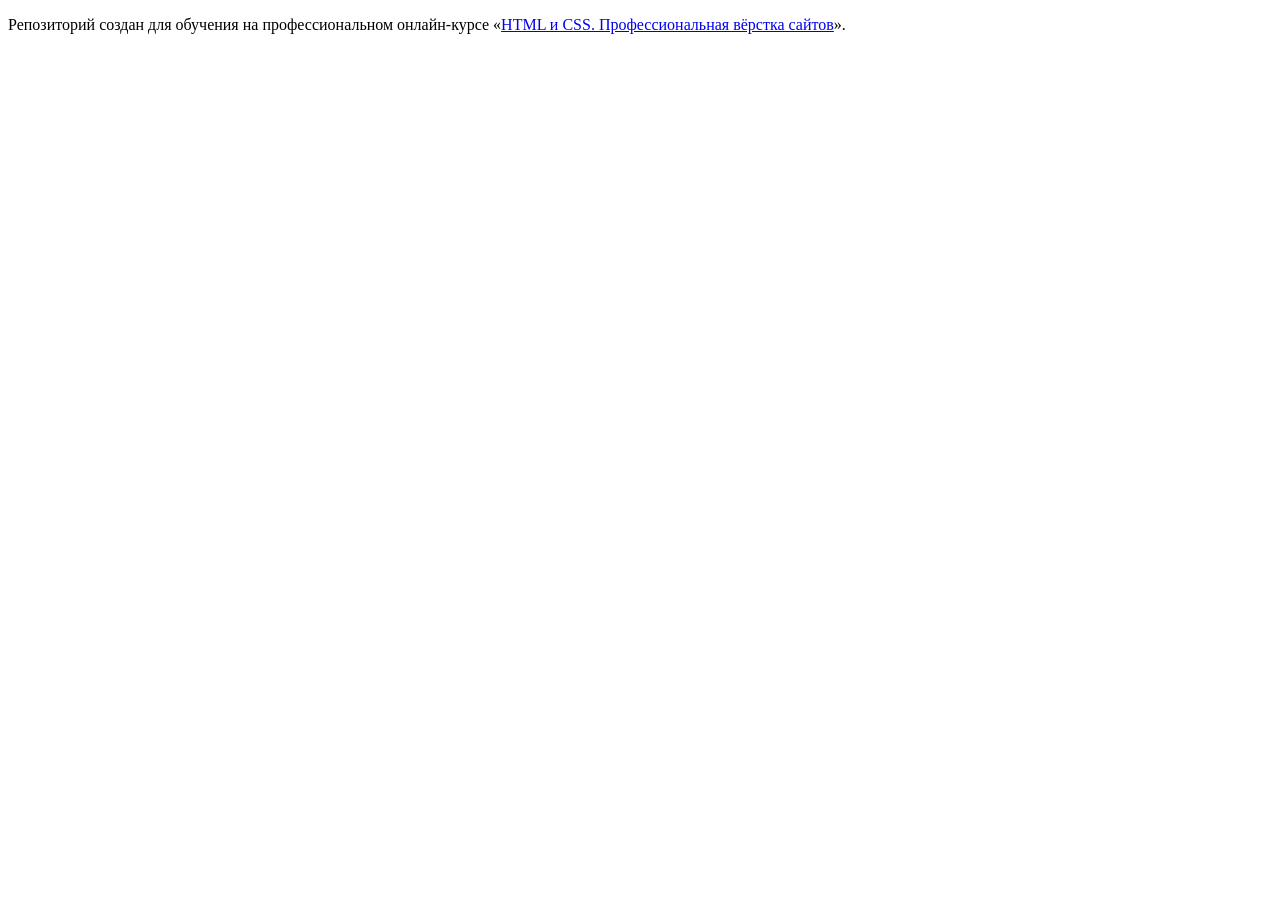
==== index.html @ d36bf07c ":hatching_chick:" ====
<!DOCTYPE html>
<html lang="ru">
  <head>
    <meta charset="utf-8">
    <title>HTML Academy: Седона</title>
  </head>
  <body>

    <p>Репозиторий создан для обучения на профессиональном онлайн‑курсе «<a href="https://htmlacademy.ru/intensive/htmlcss">HTML и CSS. Профессиональная вёрстка сайтов</a>».</p>

  </body>
</html>
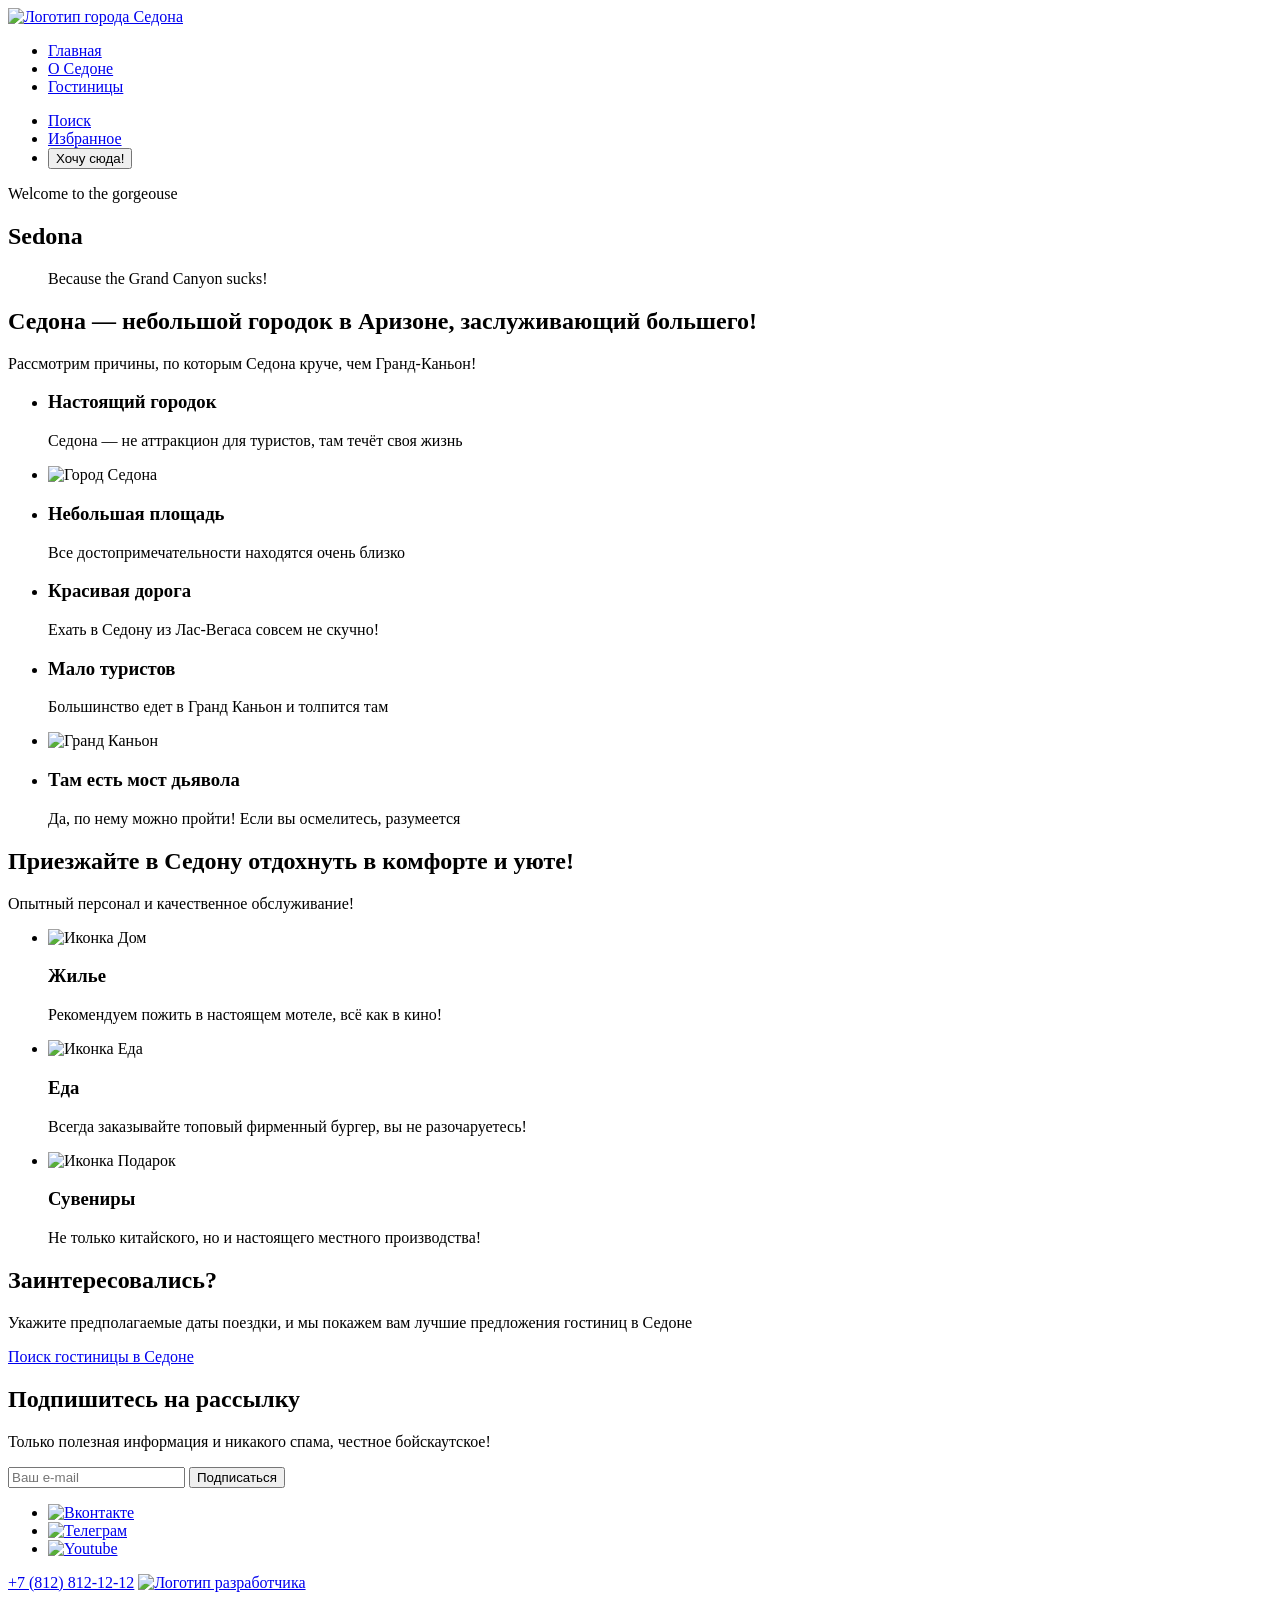
==== commit 0f6bb001: "Add files via upload" ====
--- a/index.html
+++ b/index.html
@@ -3,10 +3,156 @@
   <head>
     <meta charset="utf-8">
     <title>HTML Academy: Седона</title>
+    <link rel="stylesheet" href="style.css">
   </head>
   <body>
+    <header class="page-header">
+        <a href="/" class="logo-link">
+            <img src="#" alt="Логотип города Седона">
+        </a>
 
-    <p>Репозиторий создан для обучения на профессиональном онлайн‑курсе «<a href="https://htmlacademy.ru/intensive/htmlcss">HTML и CSS. Профессиональная вёрстка сайтов</a>».</p>
+        <nav class="navigation">
+            <ul class = "navigation-list">
+                <li class = "navigation-item">
+                    <a class = "navigation-link" href="#">Главная</a>
+                </li>
+                <li class = "navigation-item">
+                    <a class = "navigation-link" href="#">О Седоне</a>
+                </li>
+                <li class = "navigation-item">
+                    <a class = "navigation-link" href="catalog.html">Гостиницы</a>
+                </li>
+            </ul>
 
+            <ul class = "navigation-user">
+                <li class = "navigation-item">
+                    <a class = "navigation-link" href="#">
+                        <span class = "visually-hidden">Поиск</span>
+                    </a>
+                </li>
+                <li class = "navigation-item">
+                    <a class = "navigation-link" href="#">
+                        <span class = "visually-hidden">Избранное</span>
+                    </a>
+                </li>
+                <li class = "navigation-item">
+                    <button type = "button" class="button-primary">Хочу сюда!</button>
+                </li>
+            </ul>
+        </nav>
+    </header>
+
+    <main class = "main-index">
+        <section class = "hero">
+            <div class = "hero-text">
+                <p>Welcome to the gorgeouse</p>
+                <h1 class = "main-index-title">Sedona</h1>
+                <blockquote>
+                    <p>Because the Grand Canyon sucks!</p>
+                </blockquote>
+            </div>
+        </section>
+
+        <section class = "description">
+            <h2 class = "description-title">Седона — небольшой городок в Аризоне, заслуживающий большего!</h2>
+                <p>Рассмотрим причины, по которым Седона круче, чем Гранд-Каньон!</p>
+            <ul class = "description-list">
+                <li class = "description-item">
+                    <h3>Настоящий городок</h3>
+                    <p>Седона — не аттракцион для туристов, там течёт своя жизнь</p>
+                </li>
+
+                <li><img src = "#" alt = "Город Седона"></li>
+
+                <li class = "description-item">
+                    <h3>Небольшая площадь</h3>
+                    <p>Все достопримечательности находятся очень близко</p>
+                </li>
+
+                <li class = "description-item">
+                    <h3>Красивая дорога</h3>
+                    <p>Ехать в Седону из Лас-Вегаса совсем не скучно!</p>
+                </li>
+
+                <li class = "description-item">
+                    <h3>Мало туристов</h3>
+                    <p>Большинство едет в Гранд Каньон и толпится там</p>
+                </li>
+
+                <li><img src = "#" alt = "Гранд Каньон"></li>
+
+                <li class = "description-item">
+                    <h3>Там есть мост дьявола</h3>
+                    <p>Да, по нему можно пройти! Если вы осмелитесь, разумеется</p>
+                </li>
+            </ul>
+        </section>
+
+        <section class = "services">
+            <h2 class = "services-title">Приезжайте в Седону отдохнуть в комфорте и уюте!</h2>
+                <p>Опытный персонал и качественное обслуживание!</p>
+            <ul class = "services-list">
+                <li class = "services-item">
+                    <img src = "#" alt = "Иконка Дом">
+                    <h3>Жилье</h3>
+                    <p>Рекомендуем пожить в настоящем мотеле, всё как в кино!</p>
+                </li>
+
+                <li class = "services-item">
+                    <img src = "#" alt = "Иконка Еда">
+                    <h3>Еда</h3>
+                    <p>Всегда заказывайте топовый фирменный бургер, вы не разочаруетесь!</p>
+                </li>
+
+                <li class = "services-item">
+                    <img src = "#" alt = "Иконка Подарок">
+                    <h3>Сувениры</h3>
+                    <p>Не только китайского, но и настоящего местного производства!</p>
+                </li>
+            </ul>
+        </section>
+
+        <section class = "plans">
+                <h2 class = "">Заинтересовались?</h2>
+                    <p>Укажите предполагаемые даты поездки, и мы покажем вам лучшие предложения гостиниц в Седоне</p>
+                    <a class="plans-button" href="catalog.html">Поиск гостиницы в Седоне</a>
+        </section>
+    </main>
+
+    <footer>
+        <section class = "subscribe">
+            <h2 class = "subscribe-title">Подпишитесь на рассылку</h2>
+                <p>Только полезная информация и никакого спама, честное бойскаутское!</p>
+
+            <form class="subscribe-form" action="https://echo.htmlacademy.ru/" method="post">
+                <input type="email" name="email" placeholder="Ваш e-mail" required>
+                <button type="submit">Подписаться</button>
+            </form>
+        </section>
+        
+            <ul class = "social-media">
+                <li class = "Вконтакте">
+                    <a href = "https://vk.com/htmlacademy">
+                    <img src = "#" alt = "Вконтакте">
+                    </a>
+                </li>
+                <li class = "Телеграм">
+                    <a href = "https://t.me/htmlacademy">
+                    <img src = "#" alt = "Телеграм">
+                    </a>
+                </li>
+                <li class = "Youtube">
+                    <a href = "https://www.youtube.com/user/htmlacademyru">
+                    <img src = "#" alt = "Youtube">
+                    </a>
+                </li>
+            </ul>
+
+            <a class="contacts-phone" href = "tel:+78128121212">+7 (812) 812-12-12</a>
+            
+            <a href = "https://htmlacademy.ru">
+                <img src = "#" alt = "Логотип разработчика">
+            </a>
+    </footer>
   </body>
 </html>
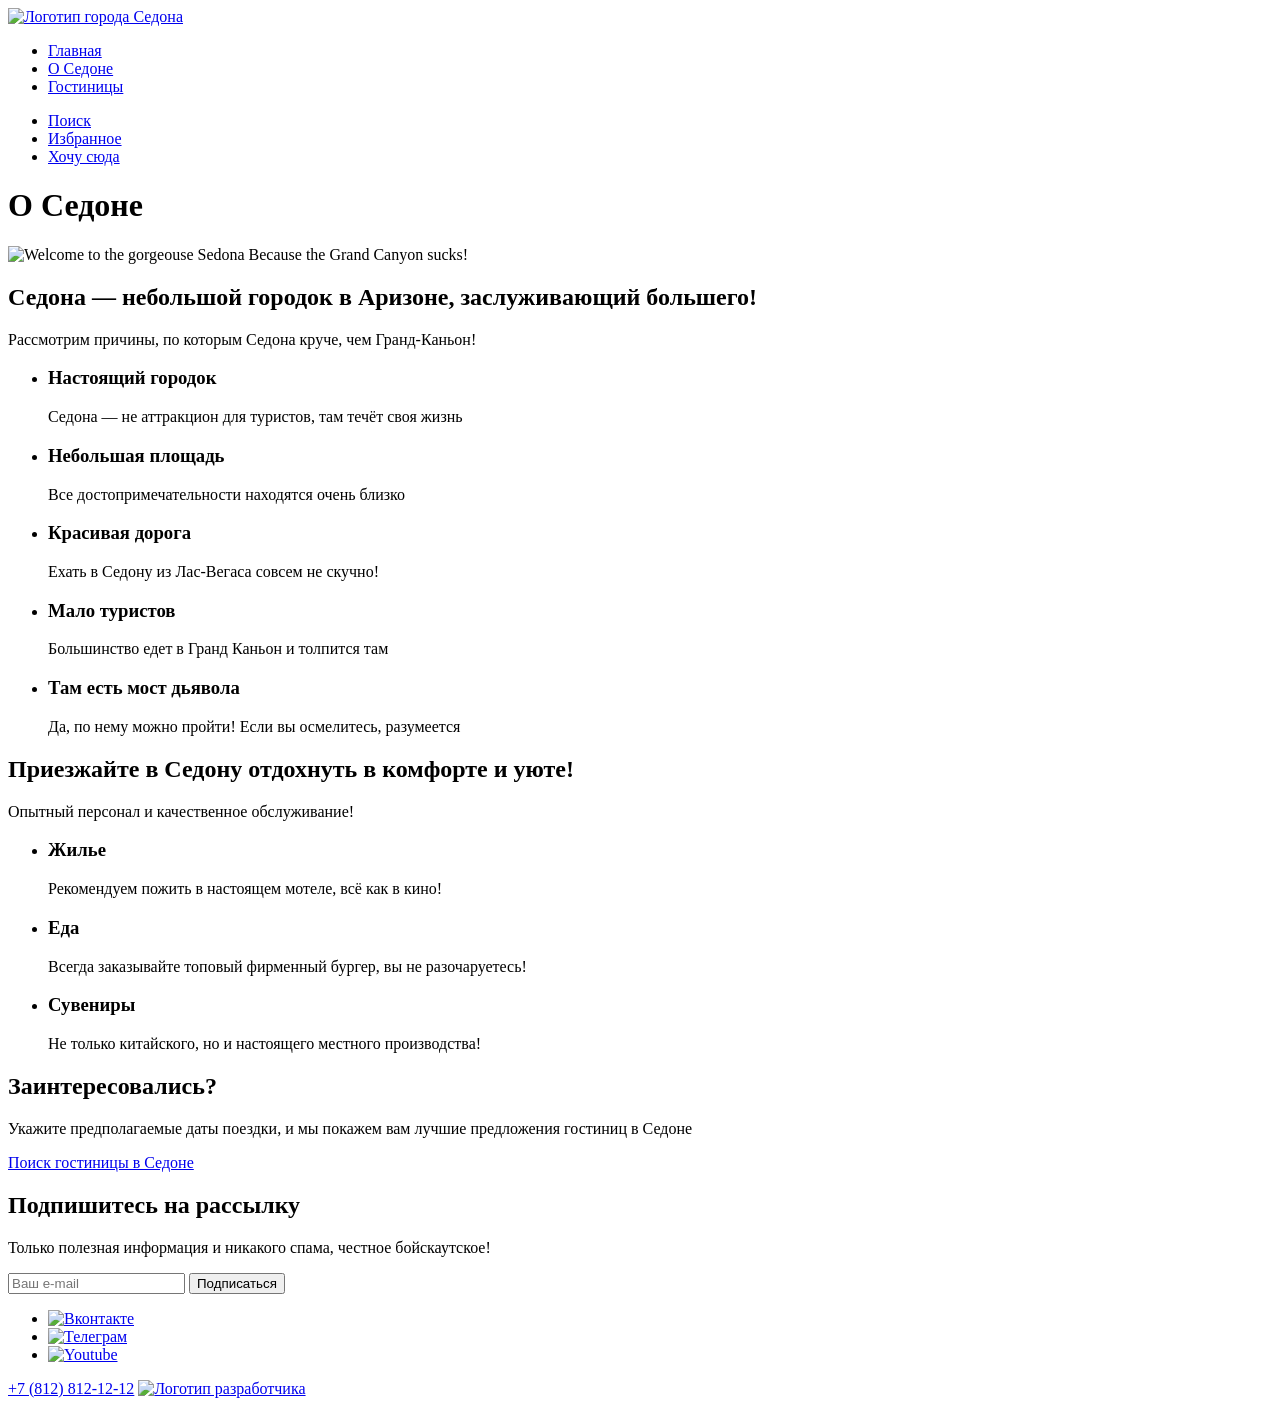
==== commit dc57a049: "Вносит правки в разметку для авто проверки" ====
--- a/index.html
+++ b/index.html
@@ -6,152 +6,142 @@
     <link rel="stylesheet" href="style.css">
   </head>
   <body>
-    <header class="page-header">
-        <a href="/" class="logo-link">
-            <img src="#" alt="Логотип города Седона">
-        </a>
+    <header class="page-header" data-test="header">
+      <a href="/" class="logo-link">
+          <img src="#" alt="Логотип города Седона">
+      </a>
 
-        <nav class="navigation">
-            <ul class = "navigation-list">
-                <li class = "navigation-item">
-                    <a class = "navigation-link" href="#">Главная</a>
-                </li>
-                <li class = "navigation-item">
-                    <a class = "navigation-link" href="#">О Седоне</a>
-                </li>
-                <li class = "navigation-item">
-                    <a class = "navigation-link" href="catalog.html">Гостиницы</a>
-                </li>
-            </ul>
+      <nav class="navigation">
+        <ul class="navigation-list">
+          <li class="navigation-item">
+            <a class="navigation-link" href="#">Главная</a>
+          </li>
+          <li class="navigation-item">
+            <a class="navigation-link" href="#">О Седоне</a>
+          </li>
+          <li class="navigation-item">
+            <a class="navigation-link" href="catalog.html">Гостиницы</a>
+          </li>
+        </ul>
 
-            <ul class = "navigation-user">
-                <li class = "navigation-item">
-                    <a class = "navigation-link" href="#">
-                        <span class = "visually-hidden">Поиск</span>
-                    </a>
-                </li>
-                <li class = "navigation-item">
-                    <a class = "navigation-link" href="#">
-                        <span class = "visually-hidden">Избранное</span>
-                    </a>
-                </li>
-                <li class = "navigation-item">
-                    <button type = "button" class="button-primary">Хочу сюда!</button>
-                </li>
-            </ul>
-        </nav>
+        <ul class="navigation-user">
+          <li class="navigation-item">
+            <a class="navigation-link" href="#">
+                <span class="visually-hidden">Поиск</span>
+            </a>
+          </li>
+          <li class="navigation-item">
+            <a class="navigation-link" href="#">
+                <span class="visually-hidden">Избранное</span>
+            </a>
+          </li>
+          <li class="navigation-item">
+            <a class="navigation-link" href="catalog.html">Хочу сюда</a>
+          </li>
+        </ul>
+      </nav>
     </header>
 
-    <main class = "main-index">
-        <section class = "hero">
-            <div class = "hero-text">
-                <p>Welcome to the gorgeouse</p>
-                <h1 class = "main-index-title">Sedona</h1>
-                <blockquote>
-                    <p>Because the Grand Canyon sucks!</p>
-                </blockquote>
-            </div>
+    <main class="main-index" data-test="main">
+      <div class="hero-text" data-test="hero">
+        <h1 class="visually-hidden">О Седоне</h1>
+        <img src="#" alt="Welcome to the gorgeouse Sedona Because the Grand Canyon sucks!">
+      </div>
+
+      <section class="description">
+        <h2 class="description-title">Седона — небольшой городок в Аризоне, заслуживающий большего!</h2>
+          <p>Рассмотрим причины, по которым Седона круче, чем Гранд-Каньон!</p>
+          <ul class="description-list">
+            <li class="description-item">
+                <h3>Настоящий городок</h3>
+                <p>Седона — не аттракцион для туристов, там течёт своя жизнь</p>
+            </li>
+
+              <li class="description-item">
+                  <h3>Небольшая площадь</h3>
+                  <p>Все достопримечательности находятся очень близко</p>
+              </li>
+
+              <li class="description-item">
+                  <h3>Красивая дорога</h3>
+                  <p>Ехать в Седону из Лас-Вегаса совсем не скучно!</p>
+              </li>
+
+              <li class="description-item">
+                  <h3>Мало туристов</h3>
+                  <p>Большинство едет в Гранд Каньон и толпится там</p>
+              </li>
+
+              <li class="description-item">
+                  <h3>Там есть мост дьявола</h3>
+                  <p>Да, по нему можно пройти! Если вы осмелитесь, разумеется</p>
+              </li>
+          </ul>
         </section>
 
-        <section class = "description">
-            <h2 class = "description-title">Седона — небольшой городок в Аризоне, заслуживающий большего!</h2>
-                <p>Рассмотрим причины, по которым Седона круче, чем Гранд-Каньон!</p>
-            <ul class = "description-list">
-                <li class = "description-item">
-                    <h3>Настоящий городок</h3>
-                    <p>Седона — не аттракцион для туристов, там течёт своя жизнь</p>
-                </li>
+        <section class="services" data-test="advantages">
+          <h2 class="services-title">Приезжайте в Седону отдохнуть в комфорте и уюте!</h2>
+              <p>Опытный персонал и качественное обслуживание!</p>
+          <ul class="services-list">
+              <li class="services-item">
+                  <h3>Жилье</h3>
+                  <p>Рекомендуем пожить в настоящем мотеле, всё как в кино!</p>
+              </li>
 
-                <li><img src = "#" alt = "Город Седона"></li>
+              <li class="services-item">
+                  <h3>Еда</h3>
+                  <p>Всегда заказывайте топовый фирменный бургер, вы не разочаруетесь!</p>
+              </li>
 
-                <li class = "description-item">
-                    <h3>Небольшая площадь</h3>
-                    <p>Все достопримечательности находятся очень близко</p>
-                </li>
-
-                <li class = "description-item">
-                    <h3>Красивая дорога</h3>
-                    <p>Ехать в Седону из Лас-Вегаса совсем не скучно!</p>
-                </li>
-
-                <li class = "description-item">
-                    <h3>Мало туристов</h3>
-                    <p>Большинство едет в Гранд Каньон и толпится там</p>
-                </li>
-
-                <li><img src = "#" alt = "Гранд Каньон"></li>
-
-                <li class = "description-item">
-                    <h3>Там есть мост дьявола</h3>
-                    <p>Да, по нему можно пройти! Если вы осмелитесь, разумеется</p>
-                </li>
-            </ul>
+              <li class="services-item">
+                  <h3>Сувениры</h3>
+                  <p>Не только китайского, но и настоящего местного производства!</p>
+              </li>
+          </ul>
         </section>
 
-        <section class = "services">
-            <h2 class = "services-title">Приезжайте в Седону отдохнуть в комфорте и уюте!</h2>
-                <p>Опытный персонал и качественное обслуживание!</p>
-            <ul class = "services-list">
-                <li class = "services-item">
-                    <img src = "#" alt = "Иконка Дом">
-                    <h3>Жилье</h3>
-                    <p>Рекомендуем пожить в настоящем мотеле, всё как в кино!</p>
-                </li>
-
-                <li class = "services-item">
-                    <img src = "#" alt = "Иконка Еда">
-                    <h3>Еда</h3>
-                    <p>Всегда заказывайте топовый фирменный бургер, вы не разочаруетесь!</p>
-                </li>
-
-                <li class = "services-item">
-                    <img src = "#" alt = "Иконка Подарок">
-                    <h3>Сувениры</h3>
-                    <p>Не только китайского, но и настоящего местного производства!</p>
-                </li>
-            </ul>
+        <section class="plans" data-test="search">
+          <h2>Заинтересовались?</h2>
+              <p>Укажите предполагаемые даты поездки, и мы покажем вам лучшие предложения гостиниц в Седоне</p>
+              <a class="plans-button" href="catalog.html">Поиск гостиницы в Седоне</a>
         </section>
 
-        <section class = "plans">
-                <h2 class = "">Заинтересовались?</h2>
-                    <p>Укажите предполагаемые даты поездки, и мы покажем вам лучшие предложения гостиниц в Седоне</p>
-                    <a class="plans-button" href="catalog.html">Поиск гостиницы в Седоне</a>
+        <section class="subscribe" data-test="subscribe">
+            <h2 class="subscribe-title">Подпишитесь на рассылку</h2>
+                <p>Только полезная информация и никакого спама, честное бойскаутское!</p>
+
+            <form class="subscribe-form" action="https://echo.htmlacademy.ru/" method="post">
+              <label>
+                <input type="email" name="email" placeholder="Ваш e-mail" required>
+              </label>
+                <button type="submit">Подписаться</button>
+            </form>
         </section>
     </main>
 
-    <footer>
-        <section class = "subscribe">
-            <h2 class = "subscribe-title">Подпишитесь на рассылку</h2>
-                <p>Только полезная информация и никакого спама, честное бойскаутское!</p>
-
-            <form class="subscribe-form" action="https://echo.htmlacademy.ru/" method="post">
-                <input type="email" name="email" placeholder="Ваш e-mail" required>
-                <button type="submit">Подписаться</button>
-            </form>
-        </section>
-        
-            <ul class = "social-media">
-                <li class = "Вконтакте">
-                    <a href = "https://vk.com/htmlacademy">
-                    <img src = "#" alt = "Вконтакте">
+    <footer data-test="footer">
+            <ul class="social-media">
+                <li class="Вконтакте">
+                    <a href="https://vk.com/htmlacademy">
+                    <img src="#" alt="Вконтакте">
                     </a>
                 </li>
-                <li class = "Телеграм">
-                    <a href = "https://t.me/htmlacademy">
-                    <img src = "#" alt = "Телеграм">
+                <li class="Телеграм">
+                    <a href="https://t.me/htmlacademy">
+                    <img src="#" alt="Телеграм">
                     </a>
                 </li>
-                <li class = "Youtube">
-                    <a href = "https://www.youtube.com/user/htmlacademyru">
-                    <img src = "#" alt = "Youtube">
+                <li class="Youtube">
+                    <a href="https://www.youtube.com/user/htmlacademyru">
+                    <img src="#" alt="Youtube">
                     </a>
                 </li>
             </ul>
 
-            <a class="contacts-phone" href = "tel:+78128121212">+7 (812) 812-12-12</a>
-            
-            <a href = "https://htmlacademy.ru">
-                <img src = "#" alt = "Логотип разработчика">
+            <a class="contacts-phone" href="tel:+78128121212">+7 (812) 812-12-12</a>
+
+            <a href="https://htmlacademy.ru/intensive/htmlcss">
+                <img src="#" alt="Логотип разработчика">
             </a>
     </footer>
   </body>
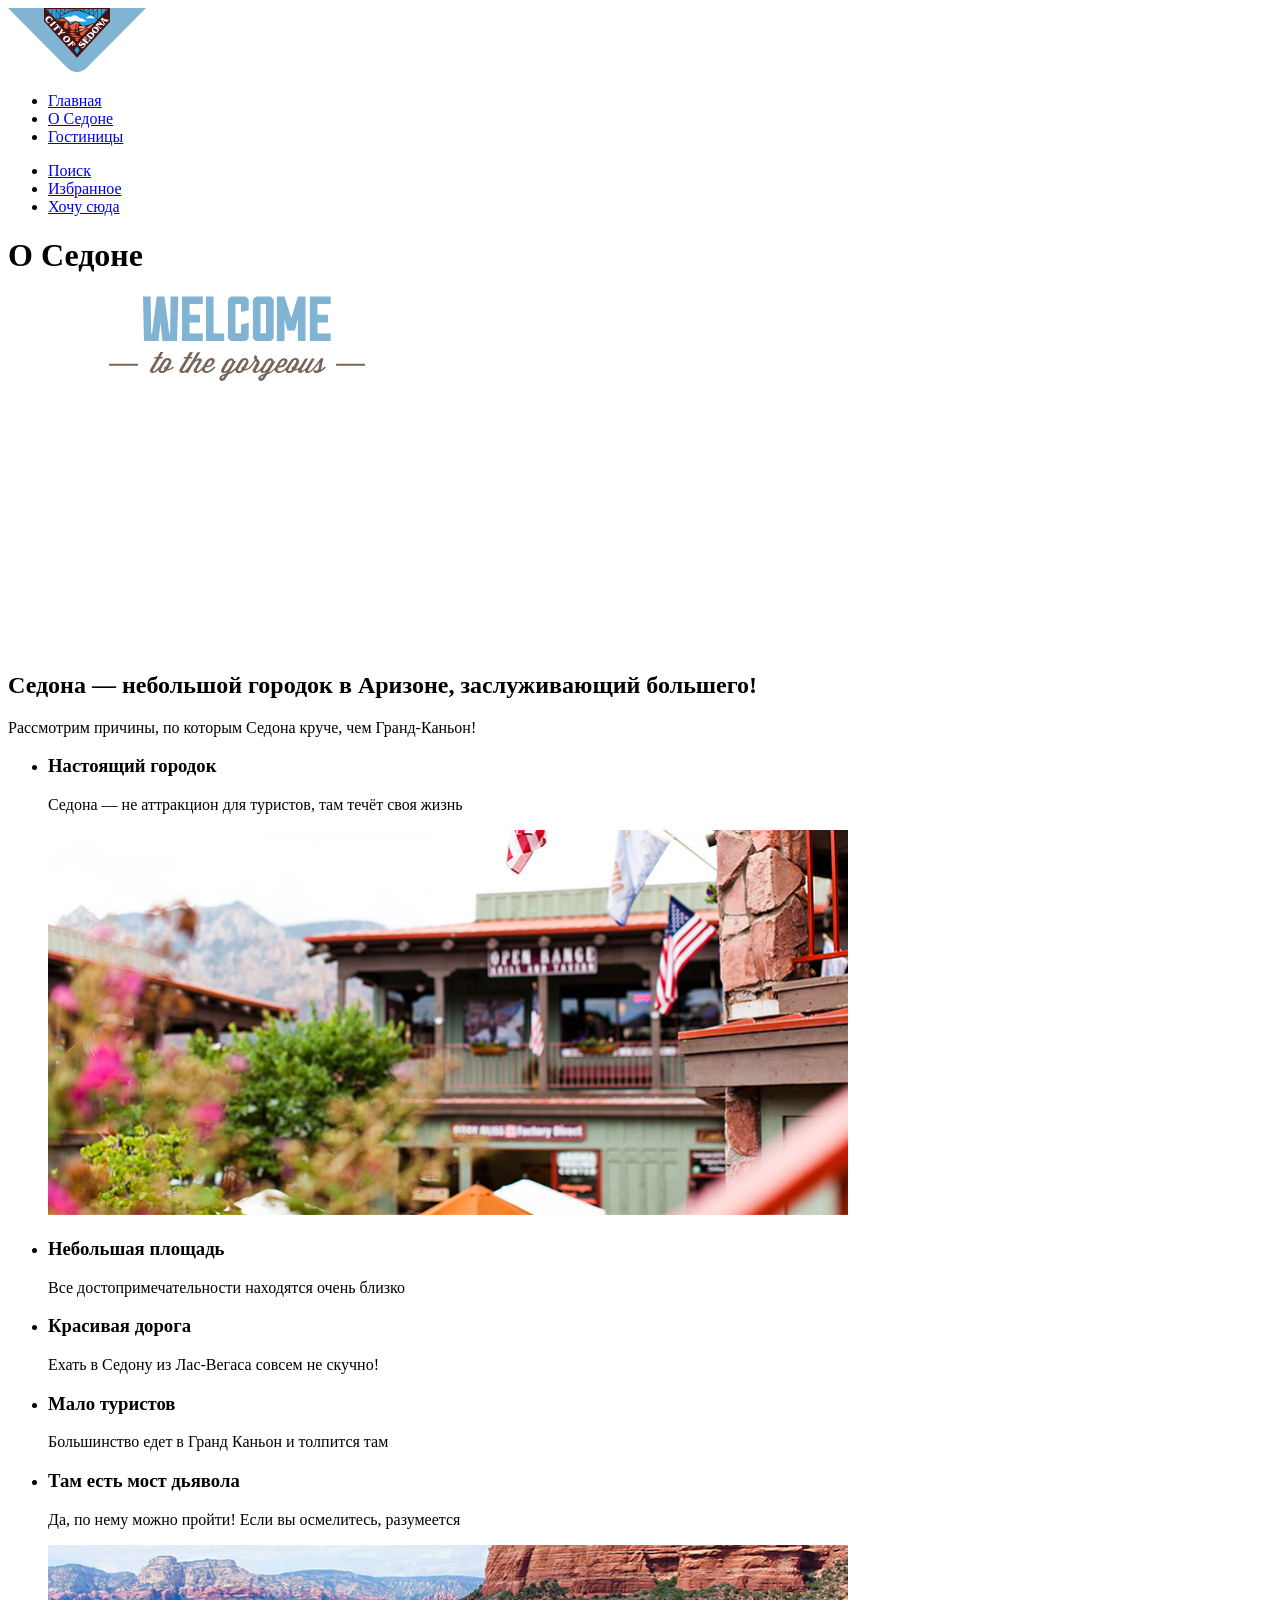
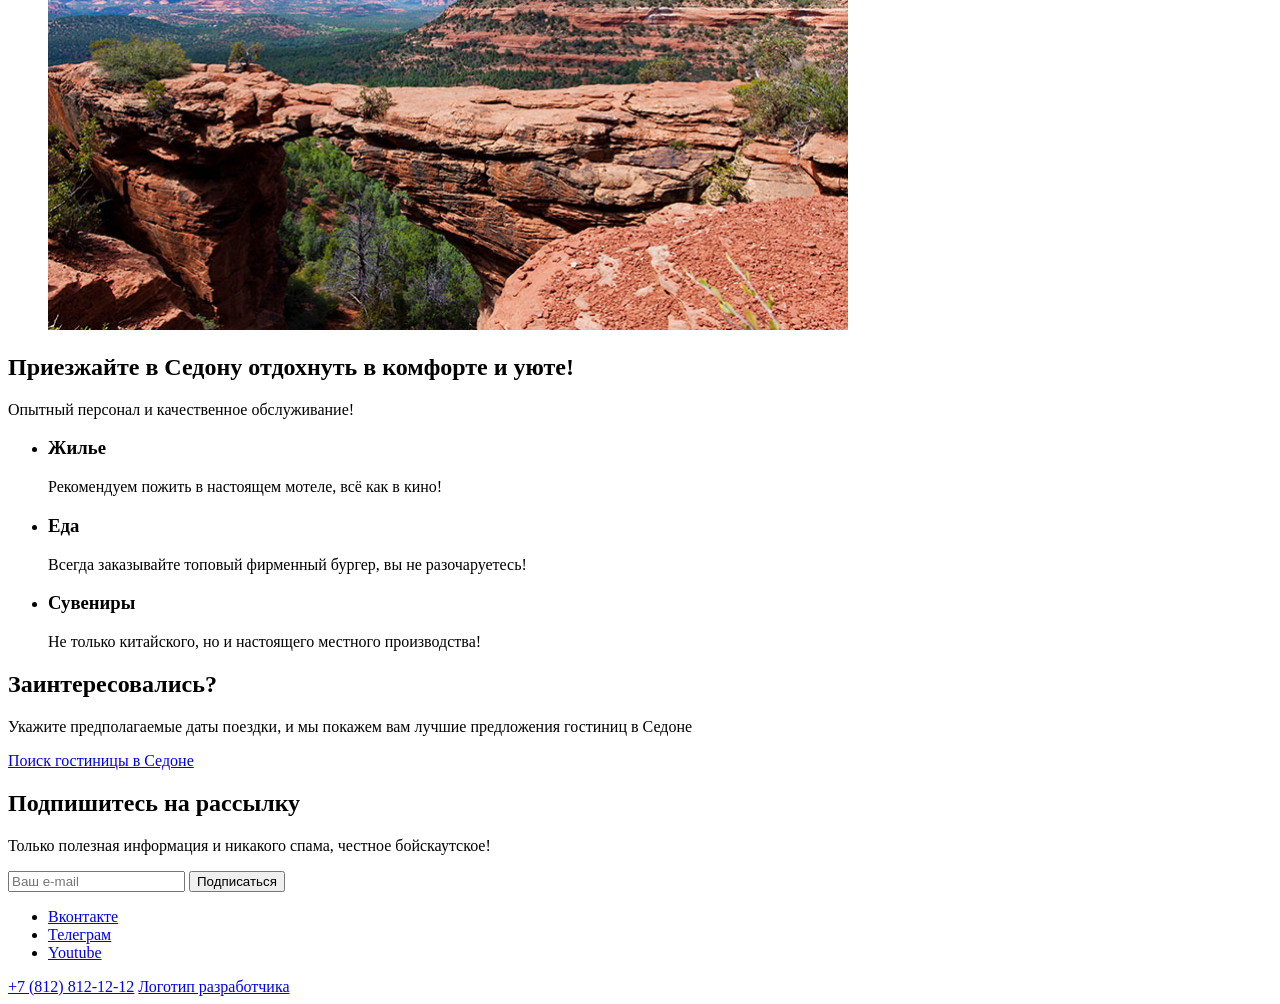
==== commit 0ab800f4: "Добавляет графику в разметку для всех страниц" ====
--- a/index.html
+++ b/index.html
@@ -8,7 +8,7 @@
   <body>
     <header class="page-header" data-test="header">
       <a href="/" class="logo-link">
-          <img src="#" alt="Логотип города Седона">
+          <img src="images/svg/logo-main.svg" width="138" height="64" alt="Логотип города Седона">
       </a>
 
       <nav class="navigation">
@@ -26,12 +26,12 @@
 
         <ul class="navigation-user">
           <li class="navigation-item">
-            <a class="navigation-link" href="#">
+            <a class="navigation-link-search" href="https://echo.htmlacademy.ru">
                 <span class="visually-hidden">Поиск</span>
             </a>
           </li>
           <li class="navigation-item">
-            <a class="navigation-link" href="#">
+            <a class="navigation-link-favorites" href="https://echo.htmlacademy.ru">
                 <span class="visually-hidden">Избранное</span>
             </a>
           </li>
@@ -45,7 +45,7 @@
     <main class="main-index" data-test="main">
       <div class="hero-text" data-test="hero">
         <h1 class="visually-hidden">О Седоне</h1>
-        <img src="#" alt="Welcome to the gorgeouse Sedona Because the Grand Canyon sucks!">
+        <img src="images/svg/welcome.svg" width="458" height="352" alt="Welcome to the gorgeouse Sedona Because the Grand Canyon sucks!">
       </div>
 
       <section class="description">
@@ -55,6 +55,7 @@
             <li class="description-item">
                 <h3>Настоящий городок</h3>
                 <p>Седона — не аттракцион для туристов, там течёт своя жизнь</p>
+                <img src="images/decoration-jpg/sedona-1.jpg" width="800" height="385" alt="Улица Седоны со зданием и цветами на фоне гор">
             </li>
 
               <li class="description-item">
@@ -75,6 +76,7 @@
               <li class="description-item">
                   <h3>Там есть мост дьявола</h3>
                   <p>Да, по нему можно пройти! Если вы осмелитесь, разумеется</p>
+                  <img src="images/decoration-jpg/sedona-2.jpg" width="800" height="385" alt="Мост Дьявола на фоне гор, расположен в скалистой местности">
               </li>
           </ul>
         </section>
@@ -120,29 +122,29 @@
     </main>
 
     <footer data-test="footer">
-            <ul class="social-media">
-                <li class="Вконтакте">
-                    <a href="https://vk.com/htmlacademy">
-                    <img src="#" alt="Вконтакте">
-                    </a>
-                </li>
-                <li class="Телеграм">
-                    <a href="https://t.me/htmlacademy">
-                    <img src="#" alt="Телеграм">
-                    </a>
-                </li>
-                <li class="Youtube">
-                    <a href="https://www.youtube.com/user/htmlacademyru">
-                    <img src="#" alt="Youtube">
-                    </a>
-                </li>
-            </ul>
+        <ul class= "social-media">
+            <li class= "Вконтакте">
+              <a href="https://vk.com/htmlacademy">
+                <span class="visually-hidden">Вконтакте</span>
+              </a>
+            </li>
+            <li class="Телеграм">
+              <a href="https://t.me/htmlacademy">
+                <span class="visually-hidden">Телеграм</span>
+              </a>
+            </li>
+            <li class="Youtube">
+              <a href="https://www.youtube.com/user/htmlacademyru">
+                <span class="visually-hidden">Youtube</span>
+              </a>
+            </li>
+        </ul>
 
-            <a class="contacts-phone" href="tel:+78128121212">+7 (812) 812-12-12</a>
+        <a class="contacts-phone" href="tel:+78128121212">+7 (812) 812-12-12</a>
 
-            <a href="https://htmlacademy.ru/intensive/htmlcss">
-                <img src="#" alt="Логотип разработчика">
-            </a>
+        <a href="https://htmlacademy.ru/intensive/htmlcss">
+          <span class="visually-hidden">Логотип разработчика</span>
+        </a>
     </footer>
   </body>
 </html>
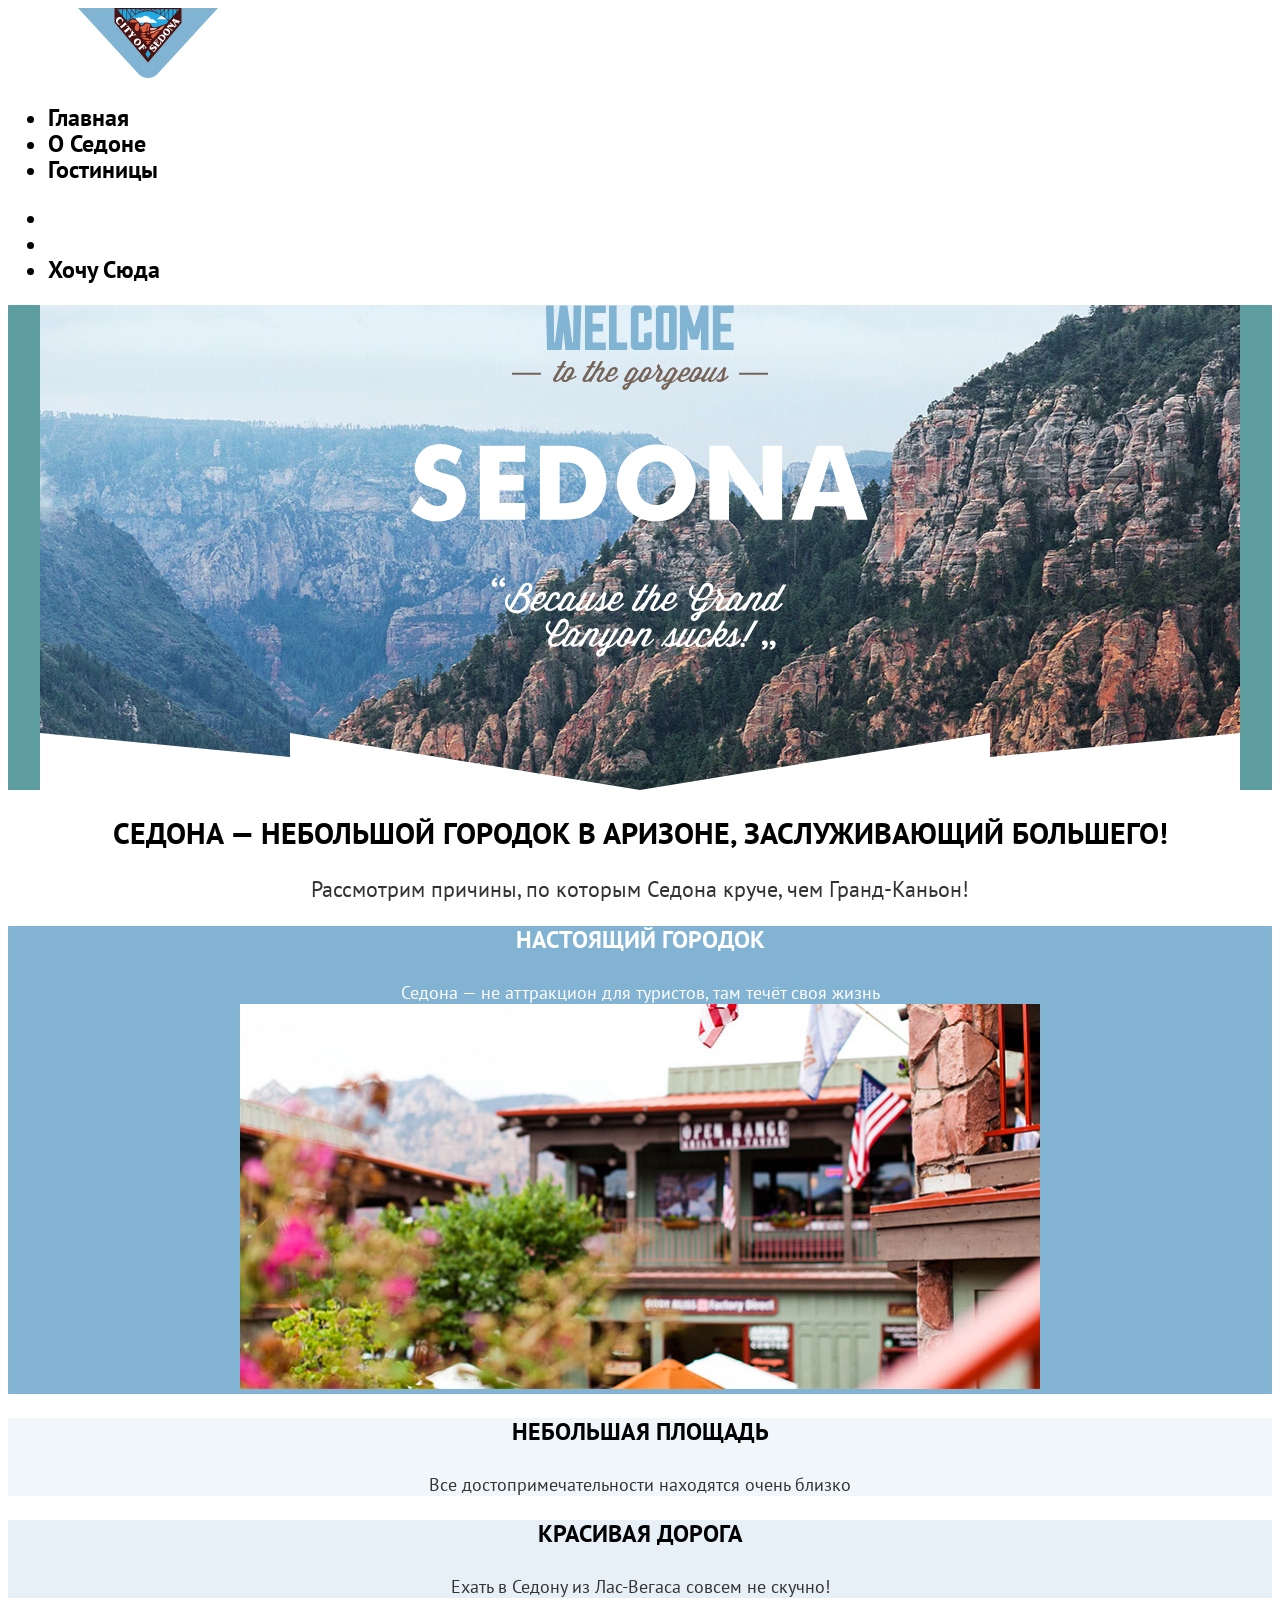
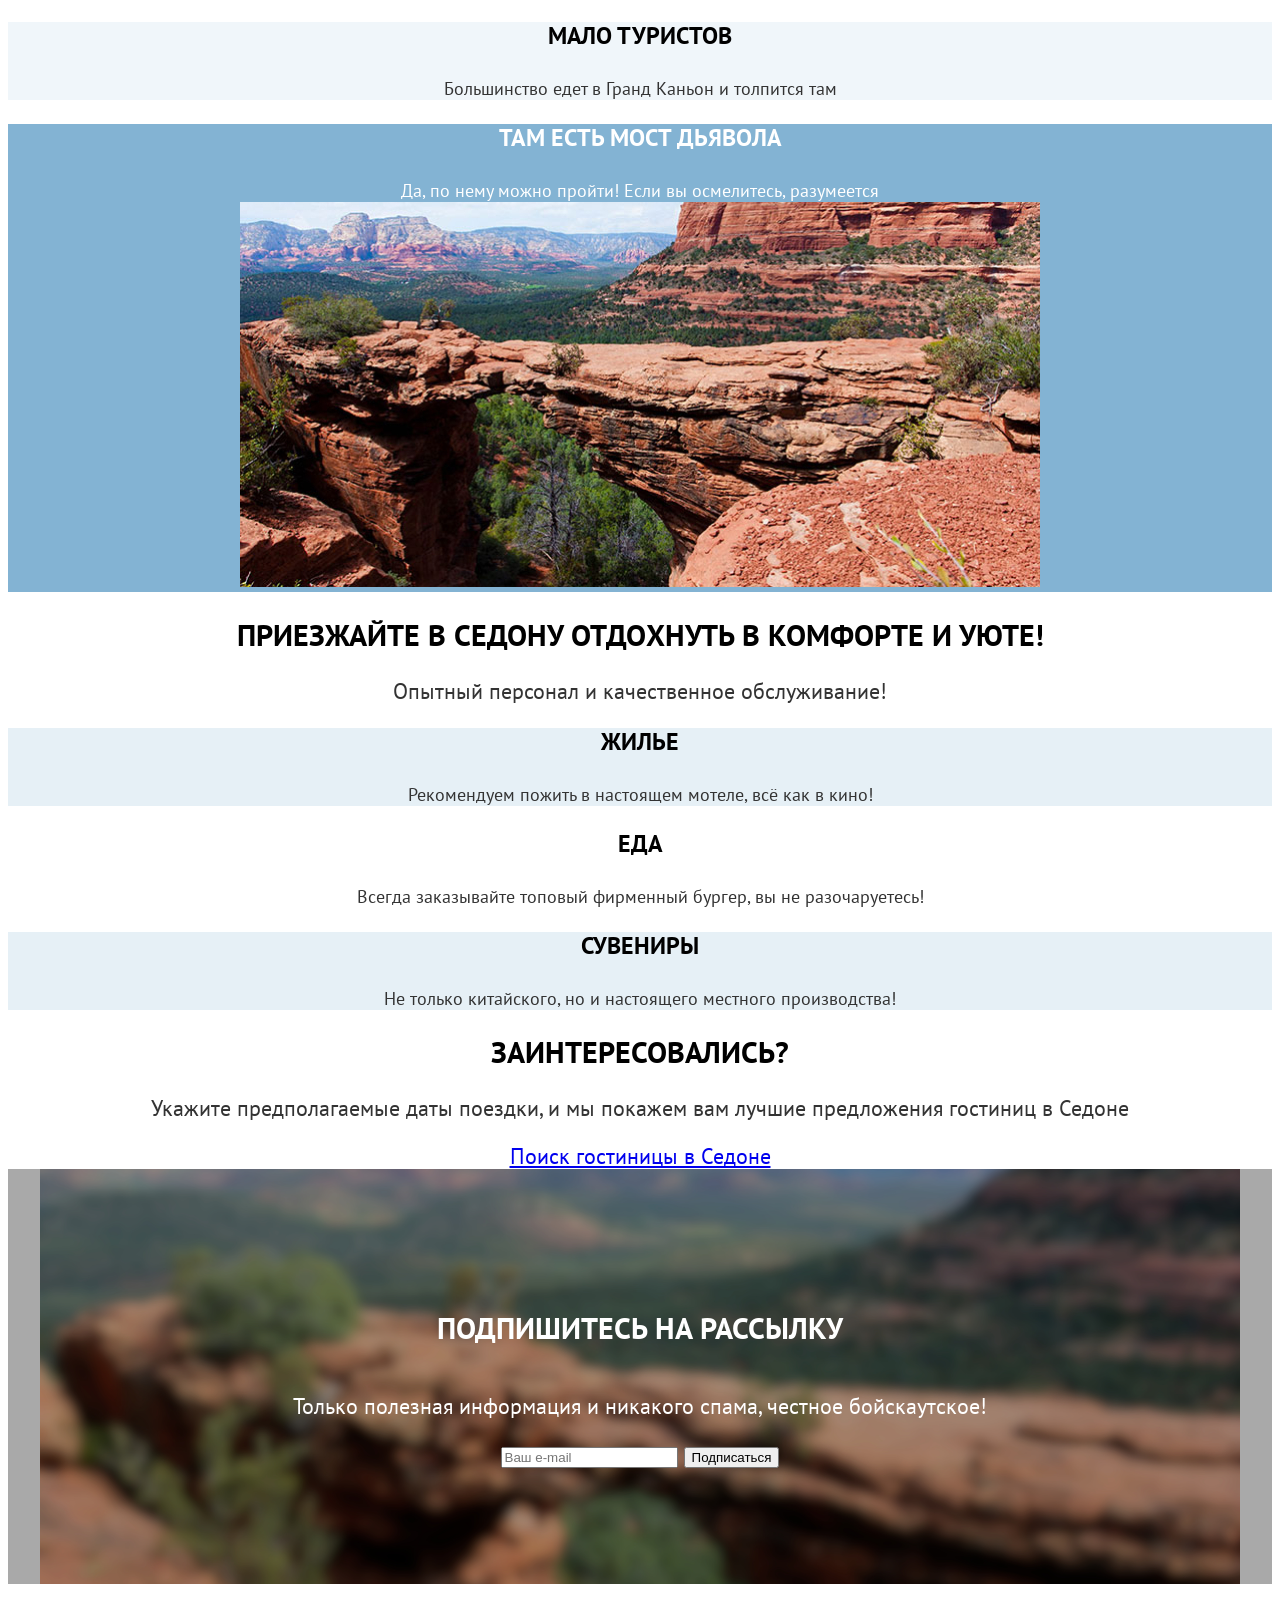
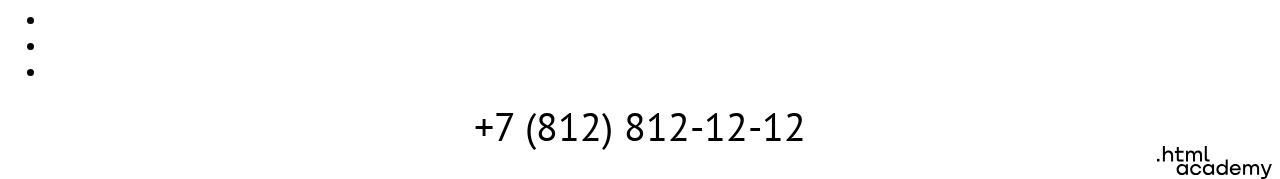
==== commit 32f7f13a: "Добавляет базовую стилизацию страниц" ====
--- a/index.html
+++ b/index.html
@@ -3,12 +3,12 @@
   <head>
     <meta charset="utf-8">
     <title>HTML Academy: Седона</title>
-    <link rel="stylesheet" href="style.css">
+    <link rel="stylesheet" href="styles/styles.css">
   </head>
   <body>
     <header class="page-header" data-test="header">
-      <a href="/" class="logo-link">
-          <img src="images/svg/logo-main.svg" width="138" height="64" alt="Логотип города Седона">
+      <a href="" class="logo-link">
+          <img src="images/svg/logo-main.svg" width="140" height="70" alt="Логотип города Седона">
       </a>
 
       <nav class="navigation">
@@ -27,12 +27,12 @@
         <ul class="navigation-user">
           <li class="navigation-item">
             <a class="navigation-link-search" href="https://echo.htmlacademy.ru">
-                <span class="visually-hidden">Поиск</span>
+              <span class="visually-hidden">Поиск</span>
             </a>
           </li>
           <li class="navigation-item">
             <a class="navigation-link-favorites" href="https://echo.htmlacademy.ru">
-                <span class="visually-hidden">Избранное</span>
+              <span class="visually-hidden">Избранное</span>
             </a>
           </li>
           <li class="navigation-item">
@@ -43,108 +43,112 @@
     </header>
 
     <main class="main-index" data-test="main">
-      <div class="hero-text" data-test="hero">
+      <div class="hero">
         <h1 class="visually-hidden">О Седоне</h1>
-        <img src="images/svg/welcome.svg" width="458" height="352" alt="Welcome to the gorgeouse Sedona Because the Grand Canyon sucks!">
+        <img src="images/svg/welcome.svg" width="458" height="352" alt="Welcome to the gorgeouse Sedona Because the Grand Canyon sucks!" class="welcome">
       </div>
 
       <section class="description">
         <h2 class="description-title">Седона — небольшой городок в Аризоне, заслуживающий большего!</h2>
-          <p>Рассмотрим причины, по которым Седона круче, чем Гранд-Каньон!</p>
+          <p class="description-text">Рассмотрим причины, по которым Седона круче, чем Гранд-Каньон!</p>
           <ul class="description-list">
-            <li class="description-item">
-                <h3>Настоящий городок</h3>
-                <p>Седона — не аттракцион для туристов, там течёт своя жизнь</p>
-                <img src="images/decoration-jpg/sedona-1.jpg" width="800" height="385" alt="Улица Седоны со зданием и цветами на фоне гор">
+            <li class="description-item-1">
+              <h3 class="text-white">Настоящий городок</h3>
+              <span class="text-white">Седона — не аттракцион для туристов, там течёт своя жизнь</span>
+              <img src="images/decoration-jpg/sedona-1.jpg" width="800" height="385" alt="Улица Седоны со зданием и цветами на фоне гор">
             </li>
 
-              <li class="description-item">
-                  <h3>Небольшая площадь</h3>
-                  <p>Все достопримечательности находятся очень близко</p>
-              </li>
+            <li class="description-item-2">
+              <h3>Небольшая площадь</h3>
+              <span>Все достопримечательности находятся очень близко</span>
+            </li>
 
-              <li class="description-item">
-                  <h3>Красивая дорога</h3>
-                  <p>Ехать в Седону из Лас-Вегаса совсем не скучно!</p>
-              </li>
+            <li class="description-item-3">
+              <h3>Красивая дорога</h3>
+              <span>Ехать в Седону из Лас-Вегаса совсем не скучно!</span>
+            </li>
 
-              <li class="description-item">
-                  <h3>Мало туристов</h3>
-                  <p>Большинство едет в Гранд Каньон и толпится там</p>
-              </li>
+            <li class="description-item-2">
+              <h3>Мало туристов</h3>
+              <span>Большинство едет в Гранд Каньон и толпится там</span>
+            </li>
 
-              <li class="description-item">
-                  <h3>Там есть мост дьявола</h3>
-                  <p>Да, по нему можно пройти! Если вы осмелитесь, разумеется</p>
-                  <img src="images/decoration-jpg/sedona-2.jpg" width="800" height="385" alt="Мост Дьявола на фоне гор, расположен в скалистой местности">
-              </li>
+            <li class="description-item-1">
+              <h3 class="text-white">Там есть мост дьявола</h3>
+              <span class="text-white">Да, по нему можно пройти! Если вы осмелитесь, разумеется</span>
+              <img src="images/decoration-jpg/sedona-2.jpg" width="800" height="385" alt="Мост Дьявола на фоне гор, расположен в скалистой местности">
+            </li>
           </ul>
         </section>
 
         <section class="services" data-test="advantages">
           <h2 class="services-title">Приезжайте в Седону отдохнуть в комфорте и уюте!</h2>
-              <p>Опытный персонал и качественное обслуживание!</p>
+            <p>Опытный персонал и качественное обслуживание!</p>
           <ul class="services-list">
-              <li class="services-item">
-                  <h3>Жилье</h3>
-                  <p>Рекомендуем пожить в настоящем мотеле, всё как в кино!</p>
-              </li>
+            <li class="services-item">
+                <h3>Жилье</h3>
+                <span>Рекомендуем пожить в настоящем мотеле, всё как в кино!</span>
+            </li>
 
-              <li class="services-item">
-                  <h3>Еда</h3>
-                  <p>Всегда заказывайте топовый фирменный бургер, вы не разочаруетесь!</p>
-              </li>
+            <li class="services-item-1">
+                <h3>Еда</h3>
+                <span>Всегда заказывайте топовый фирменный бургер, вы не разочаруетесь!</span>
+            </li>
 
-              <li class="services-item">
-                  <h3>Сувениры</h3>
-                  <p>Не только китайского, но и настоящего местного производства!</p>
-              </li>
+            <li class="services-item">
+              <h3>Сувениры</h3>
+              <span>Не только китайского, но и настоящего местного производства!</span>
+            </li>
           </ul>
         </section>
 
         <section class="plans" data-test="search">
-          <h2>Заинтересовались?</h2>
-              <p>Укажите предполагаемые даты поездки, и мы покажем вам лучшие предложения гостиниц в Седоне</p>
-              <a class="plans-button" href="catalog.html">Поиск гостиницы в Седоне</a>
+          <h2 class="plans-search">Заинтересовались?</h2>
+            <p>Укажите предполагаемые даты поездки, и мы покажем вам лучшие предложения гостиниц в Седоне</p>
+            <a class="plans-button" href="catalog.html">Поиск гостиницы в Седоне</a>
         </section>
 
         <section class="subscribe" data-test="subscribe">
-            <h2 class="subscribe-title">Подпишитесь на рассылку</h2>
-                <p>Только полезная информация и никакого спама, честное бойскаутское!</p>
+          <h2 class="text-white">Подпишитесь на рассылку</h2>
+            <p>Только полезная информация и никакого спама, честное бойскаутское!</p>
 
-            <form class="subscribe-form" action="https://echo.htmlacademy.ru/" method="post">
-              <label>
-                <input type="email" name="email" placeholder="Ваш e-mail" required>
-              </label>
-                <button type="submit">Подписаться</button>
-            </form>
+          <form class="subscribe-form" action="https://echo.htmlacademy.ru/" method="post">
+            <label>
+              <input type="email" name="email" placeholder="Ваш e-mail" required>
+            </label>
+              <button type="submit">Подписаться</button>
+          </form>
         </section>
     </main>
 
-    <footer data-test="footer">
+    <footer class="page-footer" data-test="footer">
         <ul class= "social-media">
-            <li class= "Вконтакте">
-              <a href="https://vk.com/htmlacademy">
-                <span class="visually-hidden">Вконтакте</span>
-              </a>
-            </li>
-            <li class="Телеграм">
-              <a href="https://t.me/htmlacademy">
-                <span class="visually-hidden">Телеграм</span>
-              </a>
-            </li>
-            <li class="Youtube">
-              <a href="https://www.youtube.com/user/htmlacademyru">
-                <span class="visually-hidden">Youtube</span>
-              </a>
-            </li>
+          <li class= "Вконтакте">
+            <a href="https://vk.com/htmlacademy">
+              <span class="visually-hidden">Вконтакте</span>
+            </a>
+          </li>
+          <li class="Телеграм">
+            <a href="https://t.me/htmlacademy">
+              <span class="visually-hidden">Телеграм</span>
+            </a>
+          </li>
+          <li class="Youtube">
+            <a href="https://www.youtube.com/user/htmlacademyru">
+              <span class="visually-hidden">Youtube</span>
+            </a>
+          </li>
         </ul>
 
-        <a class="contacts-phone" href="tel:+78128121212">+7 (812) 812-12-12</a>
+        <div class="contacts">
+          <a class="phone" href="tel:+78128121212">+7 (812) 812-12-12</a>
+        </div>
 
-        <a href="https://htmlacademy.ru/intensive/htmlcss">
-          <span class="visually-hidden">Логотип разработчика</span>
-        </a>
+        <div class="logo-dev">
+          <a href="https://htmlacademy.ru/intensive/htmlcss">
+            <span class="visually-hidden">Логотип разработчика</span>
+          </a>
+        </div>
     </footer>
   </body>
 </html>
--- a/styles/styles.css
+++ b/styles/styles.css
@@ -0,0 +1,257 @@
+@font-face {
+  font-family: "PT Sans";
+  font-style: normal;
+  font-weight: 400;
+  src: url("../fonts/ptsans-400.woff2") format("woff2");
+  font-display: swap;
+}
+
+@font-face {
+  font-family: "PT Sans";
+  font-style: normal;
+  font-weight: 700;
+  src: url("../fonts/ptsans-700.woff2") format("woff2");
+  font-display: swap;
+}
+
+@font-face {
+  font-family: "PT Sans";
+  font-style: italic;
+  font-weight: 400;
+  src: url("../fonts/ptsans-400.woff2") format("woff2");
+  font-display: swap;
+}
+
+@font-face {
+  font-family: "PT Sans";
+  font-style: italic;
+  font-weight: 700;
+  src: url("../fonts/ptsans-700.woff2") format("woff2");
+  font-display: swap;
+}
+
+body {
+  font-family: "PT Sans", sans-serif;
+  font-size: 22px;
+  line-height: 26px;
+  color: #333333;
+  background-color:#ffffff;
+}
+
+.page-header {
+  color:#000000;
+  background:#ffffff;
+}
+
+.logo-link {
+  background-position: left;
+  margin-left: 70px;
+  margin-right: 28px;
+}
+
+.navigation-link {
+  font-family: "PT Sans", sans-serif;
+  font-size: 24px;
+  line-height: 24px;
+  font-weight: 700;
+  text-align: center;
+  color:#000000;
+  background-color: #ffffff;
+  text-decoration: none;
+  text-transform: capitalize;
+}
+
+.welcome {
+  display: block;
+  margin-left: auto;
+  margin-right: auto;
+}
+
+.hero {
+  background-color:cadetblue;
+  background-image: url("../images/svg/decoration.svg"), url("../images/decoration-jpg/background-main.jpg");
+  background-size: 1200px auto, 1200px auto;
+  background-repeat: no-repeat;
+  background-position: bottom center, center;
+  min-height: 485px;
+  width: 100%;
+}
+
+h2 {
+  font-weight: 700;
+  font-size: 30px;
+  line-height: 36px;
+  text-align: center;
+  text-transform: uppercase;
+  color:#000000;
+}
+
+p {
+  font-weight: 400;
+  font-size: 22px;
+  line-height: 26px;
+}
+
+.description-list {
+  padding: 0;
+  margin: 0;
+  list-style: none;
+  text-align: center;
+}
+
+.description-item-1 {
+ background-color: #83B3D3;
+}
+
+.description-item-2 {
+  background-color: rgba(131, 179, 211, 0.12);
+}
+
+.description-item-3 {
+  background-color: rgba(131, 179, 211, 0.2);
+}
+
+.description-item img {
+  display: block;
+  width: 100%;
+  height: auto;
+  margin: 0 auto;
+}
+
+h3 {
+  font-family: PT Sans;
+  font-weight: 700;
+  font-size: 24px;
+  line-height: 28px;
+  text-transform: uppercase;
+  color:#000000;
+}
+
+span {
+  color:#333333;
+  font-weight: 400;
+  font-size: 18px;
+  line-height: 21px;
+  text-align: center;
+}
+
+.services-list {
+  padding: 0;
+  margin: 0;
+  list-style: none;
+  text-align: center;
+}
+
+.services-item {
+  background-color: rgba(131, 179, 211, 0.2);
+}
+
+.plans {
+  text-align: center;
+}
+
+.result {
+  font-weight: 700;
+  font-size: 30px;
+  line-height: 36px;
+  text-align: left;
+  text-transform: uppercase;
+}
+
+.description-text {
+  font-style: regular;
+  font-size: 22px;
+  line-height: 26px;
+  text-align: center;
+}
+
+.services {
+  text-align: center;
+}
+
+.services-item {
+  text-align: center;
+}
+
+.subscribe {
+  display: flex;
+  flex-direction: column;
+  justify-content: center;
+  text-align: center;
+  color:#ffffff;
+  background-color:darkgrey;
+  background-image: url("../images/decoration-jpg/subscribe.jpg");
+  background-size: 1200px auto;
+  background-repeat: no-repeat;
+  background-position: center;
+  width: 100%;
+  min-height: 414.86px;
+}
+
+.subscribe-text {
+  text-align: center;
+  vertical-align: middle;
+}
+
+.text-white {
+  color:#ffffff;
+}
+
+.contacts {
+  font-weight: 400;
+  font-size: 40px;
+  line-height: 40px;
+  text-align: center;
+  text-transform: uppercase;
+  color:#000000;
+  background-color: #ffffff;
+  text-decoration: none;
+}
+
+.page-footer {
+  color:#000000;
+  background:#ffffff;
+}
+
+.page-footer a {
+  color:#000000;
+  text-decoration: none;
+}
+
+.logo-dev {
+  float: right;
+  background-image: url("../images/svg/html-academy.svg");
+  background-position: center;
+  background-repeat: no-repeat;
+  width: 115px;
+  height: 33px;
+}
+
+.hero-text-catalog {
+  color:#000000;
+  background-color:darkgrey;
+  background-image: url("../images/decoration-jpg/catalog-background.jpg");
+  background-size: cover;
+  background-repeat: no-repeat;
+  width: 100%;
+  min-height: 412px;
+}
+
+.subscribe-catalog {
+  display: flex;
+  flex-direction: column;
+  justify-content: center;
+  text-align: center;
+  color:#000000;
+}
+
+.visually-hidden {
+  position: absolute;
+  width: 1px;
+  height: 1px;
+  margin: -1px;
+  padding: 0;
+  border: 0;
+  clip: rect(0, 0, 0, 0);
+  overflow: hidden;
+}
